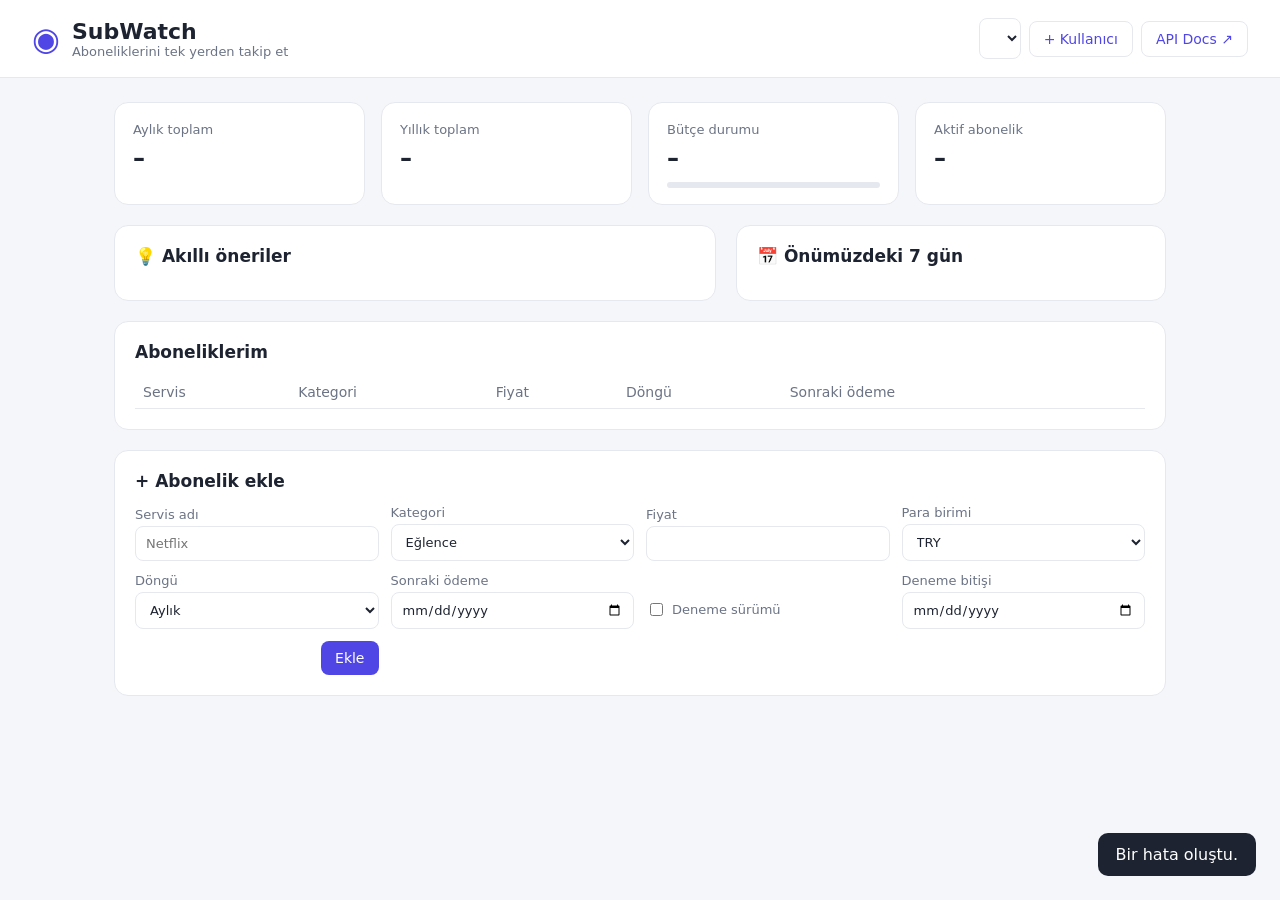
==== static/index.html @ b7a3b815 "Add files via upload" ====
<!DOCTYPE html>
<html lang="tr">
<head>
  <meta charset="UTF-8">
  <meta name="viewport" content="width=device-width, initial-scale=1.0">
  <title>SubWatch — Abonelik Takibi</title>
  <link rel="stylesheet" href="/static/style.css">
</head>
<body>
  <header class="topbar">
    <div class="brand">
      <span class="logo">◉</span>
      <div>
        <h1>SubWatch</h1>
        <p>Aboneliklerini tek yerden takip et</p>
      </div>
    </div>
    <div class="user-picker">
      <select id="userSelect"></select>
      <button class="ghost" id="newUserBtn">+ Kullanıcı</button>
      <a class="ghost link" href="/docs" target="_blank">API Docs ↗</a>
    </div>
  </header>

  <main>
    <!-- Yeni kullanıcı formu (gizli başlar) -->
    <section class="card hidden" id="userFormCard">
      <h2>Yeni kullanıcı</h2>
      <form id="userForm" class="form-grid">
        <label>Ad Soyad<input name="name" required></label>
        <label>E-posta<input name="email" type="email" required></label>
        <label>Aylık bütçe (TL)<input name="monthly_budget" type="number" min="0" step="1" value="1000" required></label>
        <div class="form-actions"><button type="submit">Kaydet</button></div>
      </form>
    </section>

    <!-- Özet kartları -->
    <section class="stats">
      <div class="stat"><span>Aylık toplam</span><strong id="statMonthly">–</strong></div>
      <div class="stat"><span>Yıllık toplam</span><strong id="statYearly">–</strong></div>
      <div class="stat"><span>Bütçe durumu</span><strong id="statBudget">–</strong><div class="bar"><div id="budgetBar"></div></div></div>
      <div class="stat"><span>Aktif abonelik</span><strong id="statCount">–</strong></div>
    </section>

    <div class="columns">
      <!-- Akıllı öneriler -->
      <section class="card">
        <h2>💡 Akıllı öneriler</h2>
        <ul id="insightList" class="list"></ul>
      </section>

      <!-- Yaklaşan ödemeler -->
      <section class="card">
        <h2>📅 Önümüzdeki 7 gün</h2>
        <ul id="upcomingList" class="list"></ul>
      </section>
    </div>

    <!-- Abonelik listesi -->
    <section class="card">
      <div class="card-head">
        <h2>Aboneliklerim</h2>
        <span class="muted" id="rateInfo"></span>
      </div>
      <table>
        <thead>
          <tr><th>Servis</th><th>Kategori</th><th>Fiyat</th><th>Döngü</th><th>Sonraki ödeme</th><th></th></tr>
        </thead>
        <tbody id="subTable"></tbody>
      </table>
    </section>

    <!-- Yeni abonelik formu -->
    <section class="card">
      <h2>+ Abonelik ekle</h2>
      <form id="subForm" class="form-grid">
        <label>Servis adı<input name="service_name" placeholder="Netflix" required></label>
        <label>Kategori
          <select name="category">
            <option value="entertainment">Eğlence</option>
            <option value="music">Müzik</option>
            <option value="cloud">Bulut</option>
            <option value="productivity">Verimlilik</option>
            <option value="education">Eğitim</option>
            <option value="shopping">Alışveriş</option>
            <option value="other">Diğer</option>
          </select>
        </label>
        <label>Fiyat<input name="price" type="number" min="0.01" step="0.01" required></label>
        <label>Para birimi
          <select name="currency"><option>TRY</option><option>USD</option><option>EUR</option></select>
        </label>
        <label>Döngü
          <select name="billing_cycle"><option value="monthly">Aylık</option><option value="yearly">Yıllık</option></select>
        </label>
        <label>Sonraki ödeme<input name="next_payment_date" type="date" required></label>
        <label class="check"><input name="is_trial" type="checkbox"> Deneme sürümü</label>
        <label>Deneme bitişi<input name="trial_end_date" type="date"></label>
        <div class="form-actions"><button type="submit">Ekle</button></div>
      </form>
    </section>
  </main>

  <div id="toast" class="toast"></div>
  <script src="/static/app.js"></script>
</body>
</html>
---- static/style.css ----
:root {
  --bg: #f5f6fa;
  --card: #ffffff;
  --text: #1d2330;
  --muted: #6b7385;
  --line: #e6e8ef;
  --primary: #4f46e5;
  --danger: #dc2626;
  --warning: #d97706;
  --info: #2563eb;
  --success: #16a34a;
  --radius: 14px;
}

* { box-sizing: border-box; }

body {
  margin: 0;
  font-family: system-ui, -apple-system, "Segoe UI", Roboto, sans-serif;
  background: var(--bg);
  color: var(--text);
}

.topbar {
  display: flex;
  justify-content: space-between;
  align-items: center;
  flex-wrap: wrap;
  gap: 12px;
  padding: 18px 32px;
  background: var(--card);
  border-bottom: 1px solid var(--line);
}
.brand { display: flex; align-items: center; gap: 12px; }
.logo { font-size: 32px; color: var(--primary); }
.brand h1 { margin: 0; font-size: 22px; }
.brand p { margin: 0; color: var(--muted); font-size: 13px; }
.user-picker { display: flex; gap: 8px; align-items: center; }

main { max-width: 1100px; margin: 0 auto; padding: 24px; display: grid; gap: 20px; }

.card {
  background: var(--card);
  border: 1px solid var(--line);
  border-radius: var(--radius);
  padding: 20px;
}
.card h2 { margin: 0 0 14px; font-size: 17px; }
.card-head { display: flex; justify-content: space-between; align-items: baseline; }
.hidden { display: none; }
.muted { color: var(--muted); font-size: 13px; }

.stats { display: grid; grid-template-columns: repeat(4, 1fr); gap: 16px; }
.stat {
  background: var(--card);
  border: 1px solid var(--line);
  border-radius: var(--radius);
  padding: 16px 18px;
}
.stat span { color: var(--muted); font-size: 13px; }
.stat strong { display: block; font-size: 24px; margin-top: 6px; }
.bar { height: 6px; background: var(--line); border-radius: 99px; margin-top: 10px; overflow: hidden; }
.bar div { height: 100%; width: 0; background: var(--success); transition: width .4s; }
.bar div.over { background: var(--danger); }

.columns { display: grid; grid-template-columns: 1.4fr 1fr; gap: 20px; }

.list { list-style: none; margin: 0; padding: 0; display: grid; gap: 8px; }
.list li {
  padding: 10px 12px;
  border-radius: 10px;
  background: var(--bg);
  border-left: 4px solid var(--line);
  font-size: 14px;
}
.list li.danger { border-color: var(--danger); }
.list li.warning { border-color: var(--warning); }
.list li.info { border-color: var(--info); }
.list li.success { border-color: var(--success); }
.list .row { display: flex; justify-content: space-between; gap: 8px; }

table { width: 100%; border-collapse: collapse; font-size: 14px; }
th { text-align: left; color: var(--muted); font-weight: 500; padding: 8px; border-bottom: 1px solid var(--line); }
td { padding: 10px 8px; border-bottom: 1px solid var(--line); }
td.actions { text-align: right; white-space: nowrap; }
.tag { background: var(--bg); padding: 2px 8px; border-radius: 99px; font-size: 12px; color: var(--muted); }
.trial { background: #fef3c7; color: var(--warning); }

.form-grid { display: grid; grid-template-columns: repeat(4, 1fr); gap: 12px; align-items: end; }
label { display: grid; gap: 4px; font-size: 13px; color: var(--muted); }
label.check { display: flex; align-items: center; gap: 6px; padding-bottom: 10px; }
input, select {
  padding: 9px 10px;
  border: 1px solid var(--line);
  border-radius: 8px;
  font: inherit;
  color: var(--text);
  background: #fff;
}
.form-actions { display: flex; justify-content: flex-end; }

button, .link {
  padding: 9px 14px;
  border: none;
  border-radius: 8px;
  background: var(--primary);
  color: #fff;
  font: inherit;
  font-size: 14px;
  cursor: pointer;
  text-decoration: none;
}
button.ghost, .ghost { background: transparent; color: var(--primary); border: 1px solid var(--line); }
button.small { padding: 5px 10px; font-size: 13px; }
button.danger { background: transparent; color: var(--danger); border: 1px solid var(--line); }

.toast {
  position: fixed;
  bottom: 24px;
  right: 24px;
  background: var(--text);
  color: #fff;
  padding: 12px 18px;
  border-radius: 10px;
  opacity: 0;
  transform: translateY(10px);
  transition: all .25s;
  pointer-events: none;
}
.toast.show { opacity: 1; transform: none; }

@media (max-width: 800px) {
  .stats, .form-grid { grid-template-columns: repeat(2, 1fr); }
  .columns { grid-template-columns: 1fr; }
}
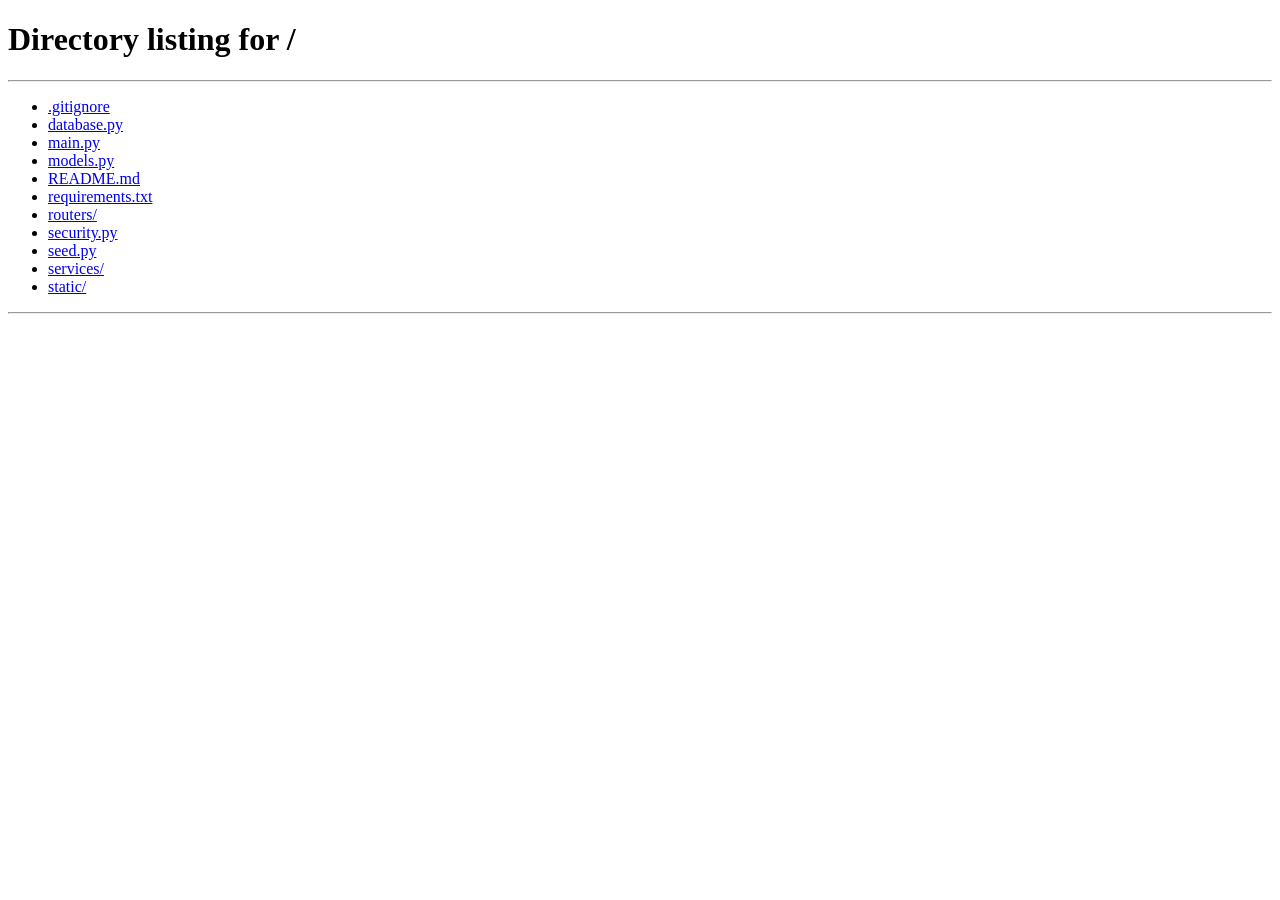
==== commit f5a99f28: "Giriş/kayıt sayfası, ana panel, çıkış butonu, README ve saat dilimi düzeltmesi" ====
--- a/static/index.html
+++ b/static/index.html
@@ -3,7 +3,7 @@
 <head>
   <meta charset="UTF-8">
   <meta name="viewport" content="width=device-width, initial-scale=1.0">
-  <title>SubWatch — Abonelik Takibi</title>
+  <title>SubWatch — Panel</title>
   <link rel="stylesheet" href="/static/style.css">
 </head>
 <body>
@@ -15,41 +15,30 @@
         <p>Aboneliklerini tek yerden takip et</p>
       </div>
     </div>
-    <div class="user-picker">
-      <select id="userSelect"></select>
-      <button class="ghost" id="newUserBtn">+ Kullanıcı</button>
-      <a class="ghost link" href="/docs" target="_blank">API Docs ↗</a>
+    <div class="user-box">
+      <span>Merhaba, <strong id="userName">…</strong></span>
+      <a href="/docs" target="_blank"><button class="ghost">API Docs ↗</button></a>
+      <button class="danger" id="logoutBtn">Çıkış yap</button>
     </div>
   </header>
 
   <main>
-    <!-- Yeni kullanıcı formu (gizli başlar) -->
-    <section class="card hidden" id="userFormCard">
-      <h2>Yeni kullanıcı</h2>
-      <form id="userForm" class="form-grid">
-        <label>Ad Soyad<input name="name" required></label>
-        <label>E-posta<input name="email" type="email" required></label>
-        <label>Aylık bütçe (TL)<input name="monthly_budget" type="number" min="0" step="1" value="1000" required></label>
-        <div class="form-actions"><button type="submit">Kaydet</button></div>
-      </form>
-    </section>
-
     <!-- Özet kartları -->
     <section class="stats">
       <div class="stat"><span>Aylık toplam</span><strong id="statMonthly">–</strong></div>
       <div class="stat"><span>Yıllık toplam</span><strong id="statYearly">–</strong></div>
-      <div class="stat"><span>Bütçe durumu</span><strong id="statBudget">–</strong><div class="bar"><div id="budgetBar"></div></div></div>
+      <div class="stat">
+        <span>Bütçe durumu</span><strong id="statBudget">–</strong>
+        <div class="bar"><div id="budgetBar"></div></div>
+      </div>
       <div class="stat"><span>Aktif abonelik</span><strong id="statCount">–</strong></div>
     </section>
 
     <div class="columns">
-      <!-- Akıllı öneriler -->
       <section class="card">
         <h2>💡 Akıllı öneriler</h2>
         <ul id="insightList" class="list"></ul>
       </section>
-
-      <!-- Yaklaşan ödemeler -->
       <section class="card">
         <h2>📅 Önümüzdeki 7 gün</h2>
         <ul id="upcomingList" class="list"></ul>
@@ -82,6 +71,7 @@
             <option value="cloud">Bulut</option>
             <option value="productivity">Verimlilik</option>
             <option value="education">Eğitim</option>
+            <option value="gaming">Oyun</option>
             <option value="shopping">Alışveriş</option>
             <option value="other">Diğer</option>
           </select>
@@ -91,7 +81,10 @@
           <select name="currency"><option>TRY</option><option>USD</option><option>EUR</option></select>
         </label>
         <label>Döngü
-          <select name="billing_cycle"><option value="monthly">Aylık</option><option value="yearly">Yıllık</option></select>
+          <select name="billing_cycle">
+            <option value="monthly">Aylık</option>
+            <option value="yearly">Yıllık</option>
+          </select>
         </label>
         <label>Sonraki ödeme<input name="next_payment_date" type="date" required></label>
         <label class="check"><input name="is_trial" type="checkbox"> Deneme sürümü</label>
--- a/static/style.css
+++ b/static/style.css
@@ -21,6 +21,63 @@
   color: var(--text);
 }
 
+.hidden { display: none !important; }
+.muted { color: var(--muted); font-size: 13px; }
+
+/* ---------- Form elemanları ---------- */
+label { display: grid; gap: 4px; font-size: 13px; color: var(--muted); }
+label.check { display: flex; align-items: center; gap: 6px; padding-bottom: 10px; }
+
+input, select {
+  padding: 10px 12px;
+  border: 1px solid var(--line);
+  border-radius: 8px;
+  font: inherit;
+  color: var(--text);
+  background: #fff;
+}
+input:focus, select:focus { outline: 2px solid var(--primary); outline-offset: -1px; }
+
+button {
+  padding: 9px 14px;
+  border: none;
+  border-radius: 8px;
+  background: var(--primary);
+  color: #fff;
+  font: inherit;
+  font-size: 14px;
+  cursor: pointer;
+}
+button:hover { opacity: .9; }
+button.ghost { background: transparent; color: var(--primary); border: 1px solid var(--line); }
+button.small { padding: 5px 10px; font-size: 13px; }
+button.danger { background: transparent; color: var(--danger); border: 1px solid var(--line); }
+
+/* ---------- Giriş sayfası ---------- */
+.auth-page { min-height: 100vh; display: grid; place-items: center; padding: 24px; }
+.auth-card {
+  width: 100%;
+  max-width: 400px;
+  background: var(--card);
+  border: 1px solid var(--line);
+  border-radius: var(--radius);
+  padding: 32px;
+}
+.auth-brand { text-align: center; margin-bottom: 24px; }
+.auth-brand .logo { font-size: 40px; color: var(--primary); }
+.auth-brand h1 { margin: 4px 0; font-size: 24px; }
+.auth-brand p { margin: 0; color: var(--muted); font-size: 14px; }
+
+.tabs { display: flex; background: var(--bg); padding: 4px; border-radius: 10px; margin-bottom: 20px; }
+.tabs button { flex: 1; background: transparent; color: var(--muted); }
+.tabs button.active { background: #fff; color: var(--text); box-shadow: 0 1px 3px rgba(0,0,0,.08); }
+
+.auth-form { display: grid; gap: 14px; }
+.auth-form button[type="submit"] { width: 100%; padding: 11px; margin-top: 4px; }
+.error { color: var(--danger); font-size: 14px; min-height: 20px; margin: 12px 0 0; text-align: center; }
+.hint { text-align: center; font-size: 13px; color: var(--muted); margin-top: 16px; }
+
+/* ---------- Panel (index.html) ---------- */
 .topbar {
   display: flex;
   justify-content: space-between;
@@ -32,31 +89,20 @@
   border-bottom: 1px solid var(--line);
 }
 .brand { display: flex; align-items: center; gap: 12px; }
-.logo { font-size: 32px; color: var(--primary); }
+.brand .logo { font-size: 32px; color: var(--primary); }
 .brand h1 { margin: 0; font-size: 22px; }
 .brand p { margin: 0; color: var(--muted); font-size: 13px; }
-.user-picker { display: flex; gap: 8px; align-items: center; }
+.user-box { display: flex; align-items: center; gap: 12px; }
+.user-box strong { font-size: 14px; }
 
 main { max-width: 1100px; margin: 0 auto; padding: 24px; display: grid; gap: 20px; }
 
-.card {
-  background: var(--card);
-  border: 1px solid var(--line);
-  border-radius: var(--radius);
-  padding: 20px;
-}
+.card { background: var(--card); border: 1px solid var(--line); border-radius: var(--radius); padding: 20px; }
 .card h2 { margin: 0 0 14px; font-size: 17px; }
 .card-head { display: flex; justify-content: space-between; align-items: baseline; }
-.hidden { display: none; }
-.muted { color: var(--muted); font-size: 13px; }
 
 .stats { display: grid; grid-template-columns: repeat(4, 1fr); gap: 16px; }
-.stat {
-  background: var(--card);
-  border: 1px solid var(--line);
-  border-radius: var(--radius);
-  padding: 16px 18px;
-}
+.stat { background: var(--card); border: 1px solid var(--line); border-radius: var(--radius); padding: 16px 18px; }
 .stat span { color: var(--muted); font-size: 13px; }
 .stat strong { display: block; font-size: 24px; margin-top: 6px; }
 .bar { height: 6px; background: var(--line); border-radius: 99px; margin-top: 10px; overflow: hidden; }
@@ -66,13 +112,7 @@
 .columns { display: grid; grid-template-columns: 1.4fr 1fr; gap: 20px; }
 
 .list { list-style: none; margin: 0; padding: 0; display: grid; gap: 8px; }
-.list li {
-  padding: 10px 12px;
-  border-radius: 10px;
-  background: var(--bg);
-  border-left: 4px solid var(--line);
-  font-size: 14px;
-}
+.list li { padding: 10px 12px; border-radius: 10px; background: var(--bg); border-left: 4px solid var(--line); font-size: 14px; }
 .list li.danger { border-color: var(--danger); }
 .list li.warning { border-color: var(--warning); }
 .list li.info { border-color: var(--info); }
@@ -84,52 +124,21 @@
 td { padding: 10px 8px; border-bottom: 1px solid var(--line); }
 td.actions { text-align: right; white-space: nowrap; }
 .tag { background: var(--bg); padding: 2px 8px; border-radius: 99px; font-size: 12px; color: var(--muted); }
-.trial { background: #fef3c7; color: var(--warning); }
+.tag.trial { background: #fef3c7; color: var(--warning); }
 
 .form-grid { display: grid; grid-template-columns: repeat(4, 1fr); gap: 12px; align-items: end; }
-label { display: grid; gap: 4px; font-size: 13px; color: var(--muted); }
-label.check { display: flex; align-items: center; gap: 6px; padding-bottom: 10px; }
-input, select {
-  padding: 9px 10px;
-  border: 1px solid var(--line);
-  border-radius: 8px;
-  font: inherit;
-  color: var(--text);
-  background: #fff;
-}
 .form-actions { display: flex; justify-content: flex-end; }
 
-button, .link {
-  padding: 9px 14px;
-  border: none;
-  border-radius: 8px;
-  background: var(--primary);
-  color: #fff;
-  font: inherit;
-  font-size: 14px;
-  cursor: pointer;
-  text-decoration: none;
-}
-button.ghost, .ghost { background: transparent; color: var(--primary); border: 1px solid var(--line); }
-button.small { padding: 5px 10px; font-size: 13px; }
-button.danger { background: transparent; color: var(--danger); border: 1px solid var(--line); }
-
 .toast {
-  position: fixed;
-  bottom: 24px;
-  right: 24px;
-  background: var(--text);
-  color: #fff;
-  padding: 12px 18px;
-  border-radius: 10px;
-  opacity: 0;
-  transform: translateY(10px);
-  transition: all .25s;
-  pointer-events: none;
+  position: fixed; bottom: 24px; right: 24px;
+  background: var(--text); color: #fff;
+  padding: 12px 18px; border-radius: 10px;
+  opacity: 0; transform: translateY(10px);
+  transition: all .25s; pointer-events: none;
 }
 .toast.show { opacity: 1; transform: none; }
 
 @media (max-width: 800px) {
   .stats, .form-grid { grid-template-columns: repeat(2, 1fr); }
   .columns { grid-template-columns: 1fr; }
-}
+}
